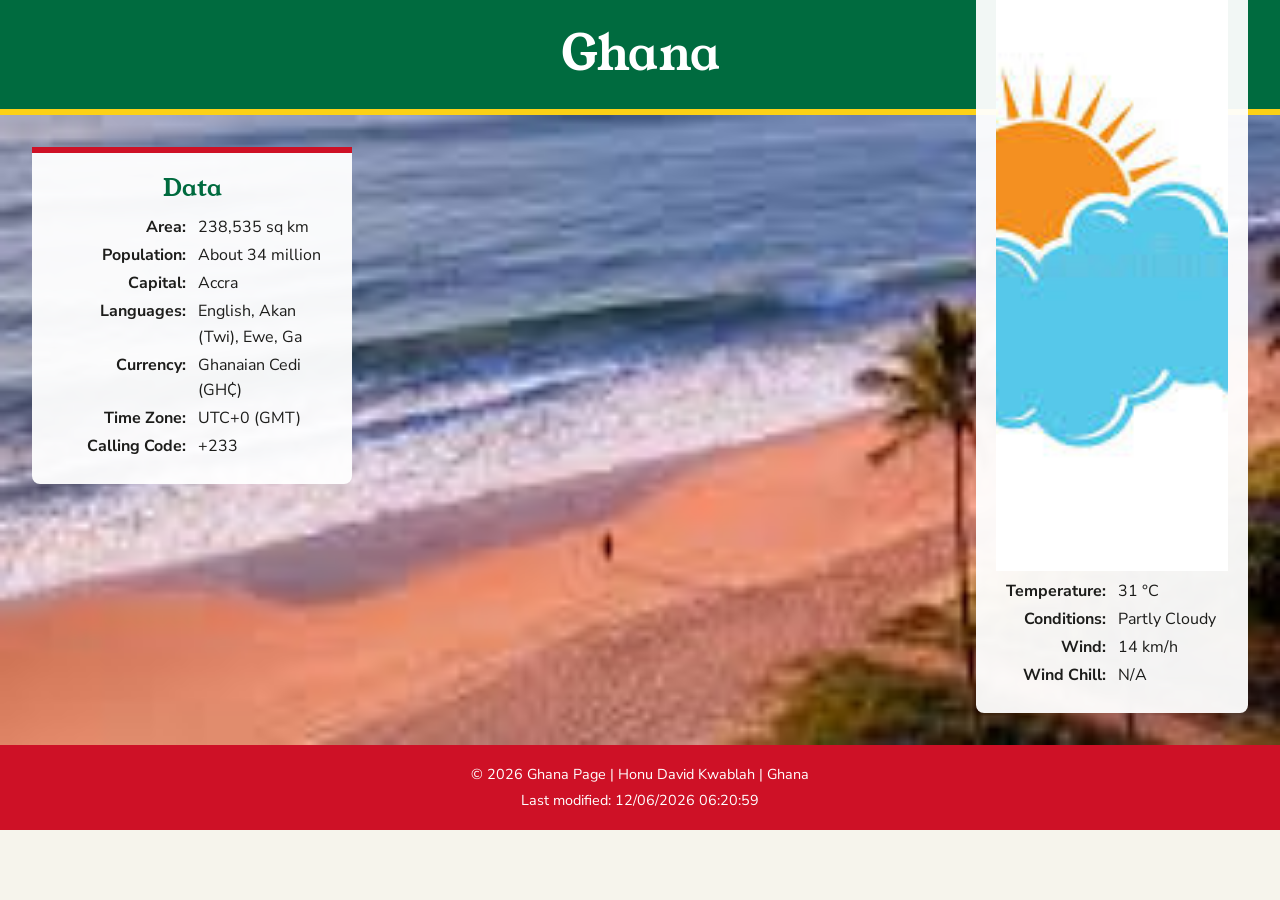
==== place.html @ c09df5af "places to visit" ====
<!DOCTYPE html>
<html lang="en">
<head>
  <meta charset="UTF-8">
  <meta name="viewport" content="width=device-width, initial-scale=1">
  <meta name="description" content="Discover Ghana: facts about its people, places and current weather in Accra.">
  <meta name="author" content="Honu David Kwablah">
  <title>Ghana | Place to Visit</title>
  <link rel="preconnect" href="https://fonts.googleapis.com">
  <link rel="preconnect" href="https://fonts.gstatic.com" crossorigin>
  <link href="https://fonts.googleapis.com/css2?family=Nunito+Sans:wght@400;700&family=Young+Serif&display=swap" rel="stylesheet">
  <link rel="stylesheet" href="styles/place.css">
  <script src="scripts/place.js" defer></script>
</head>
<body>
  <header>
    <h1>Ghana</h1>
  </header>

  <main>
    <section class="hero">
        <img src="images/ghana.jpg" width="600" height="400"
             alt="Coastal view of Ghana with palm trees and golden sand">
     

      <section class="card data">
        <h2>Data</h2>
        <dl>
          <dt>Area:</dt><dd>238,535 sq km</dd>
          <dt>Population:</dt><dd>About 34 million</dd>
          <dt>Capital:</dt><dd>Accra</dd>
          <dt>Languages:</dt><dd>English, Akan (Twi), Ewe, Ga</dd>
          <dt>Currency:</dt><dd>Ghanaian Cedi (GH₵)</dd>
          <dt>Time Zone:</dt><dd>UTC+0 (GMT)</dd>
          <dt>Calling Code:</dt><dd>+233</dd>
        </dl>
      </section>

      <section class="card weather">
        <h2>Weather</h2>
        <img class="weather-icon" src="images/weather.jpg" alt="Partly cloudy" width="48" height="48">
        <dl>
          <dt>Temperature:</dt><dd><span id="temp">31</span> °C</dd>
          <dt>Conditions:</dt><dd>Partly Cloudy</dd>
          <dt>Wind:</dt><dd><span id="wind">14</span> km/h</dd>
          <dt>Wind Chill:</dt><dd id="windchill"></dd>
        </dl>
      </section>
    </section>
  </main>

  <footer>
    <p>&copy; <span id="currentyear"></span> Ghana Page | Honu David Kwablah | Ghana</p>
    <p>Last modified: <span id="lastModified"></span></p>
  </footer>
</body>
---- styles/place.css ----
:root {
  --green: #006b3f;
  --gold: #fcd116;
  --red: #ce1126;
  --ink: #1d1d1b;
  --paper: #f6f4ec;
  --white: #ffffff;
  --font-head: "Young Serif", Georgia, serif;
  --font-body: "Nunito Sans", system-ui, sans-serif;
}

* { box-sizing: border-box; }

body {
  margin: 0;
  font-family: var(--font-body);
  color: var(--ink);
  background: var(--paper);
  line-height: 1.6;
}

h1, h2 { font-family: var(--font-head); font-weight: 400; margin: 0; text-align: center; }

header {
  background: var(--green);
  color: var(--white);
  padding: 1rem;
  border-bottom: 6px solid var(--gold);
}
h1 { font-size: 2.25rem; }

.hero img { display: block; width: 100%; height: auto; }

/* Mobile: Data and Weather stack under the image */
.card {
  background: var(--white);
  padding: 1rem 1.25rem 1.5rem;
  border-bottom: 1px solid #ddd;
}
.weather { border-top: 6px solid var(--gold); }
.weather-icon {width: 48px;
    height:48px;
    display: block;
    margin: 0 auto;
}
.data { border-top: 6px solid var(--red); }

h2 { font-size: 1.5rem; color: var(--green); margin-bottom: .5rem; }

dl {
  display: grid;
  grid-template-columns: 1fr 1fr;
  column-gap: .75rem;
  row-gap: .15rem;
  margin: 0 auto;
  max-width: 22rem;
}
dt { text-align: right; font-weight: 700; }
dd { margin: 0; text-align: left; }

.weather-icon { display: block; margin: 0 auto .5rem; }

footer {
  background: var(--red);
  color: var(--white);
  text-align: center;
  padding: 1rem;
  font-size: .9rem;
}
footer p { margin: .15rem 0; }

/* Wide view: Data left, Weather right, both over the large image */
@media (min-width: 700px) {
  h1 { font-size: 3rem; }

  .hero { position: relative; }
  .hero img { height: 70vh; min-height: 480px; max-height: 700px; object-fit: cover; }

  .card {
    position: absolute;
    border-bottom: 0;
    border-radius: 0 0 8px 8px;
    background: rgba(255, 255, 255, .95);
  }
  .data { top: 2rem; left: 2rem; width: 20rem; }
  .weather { bottom: 2rem; right: 2rem; width: 17rem; }

  .weather-icon { display: none; }
  .weather h2::after { content: " ⛅"; }
}
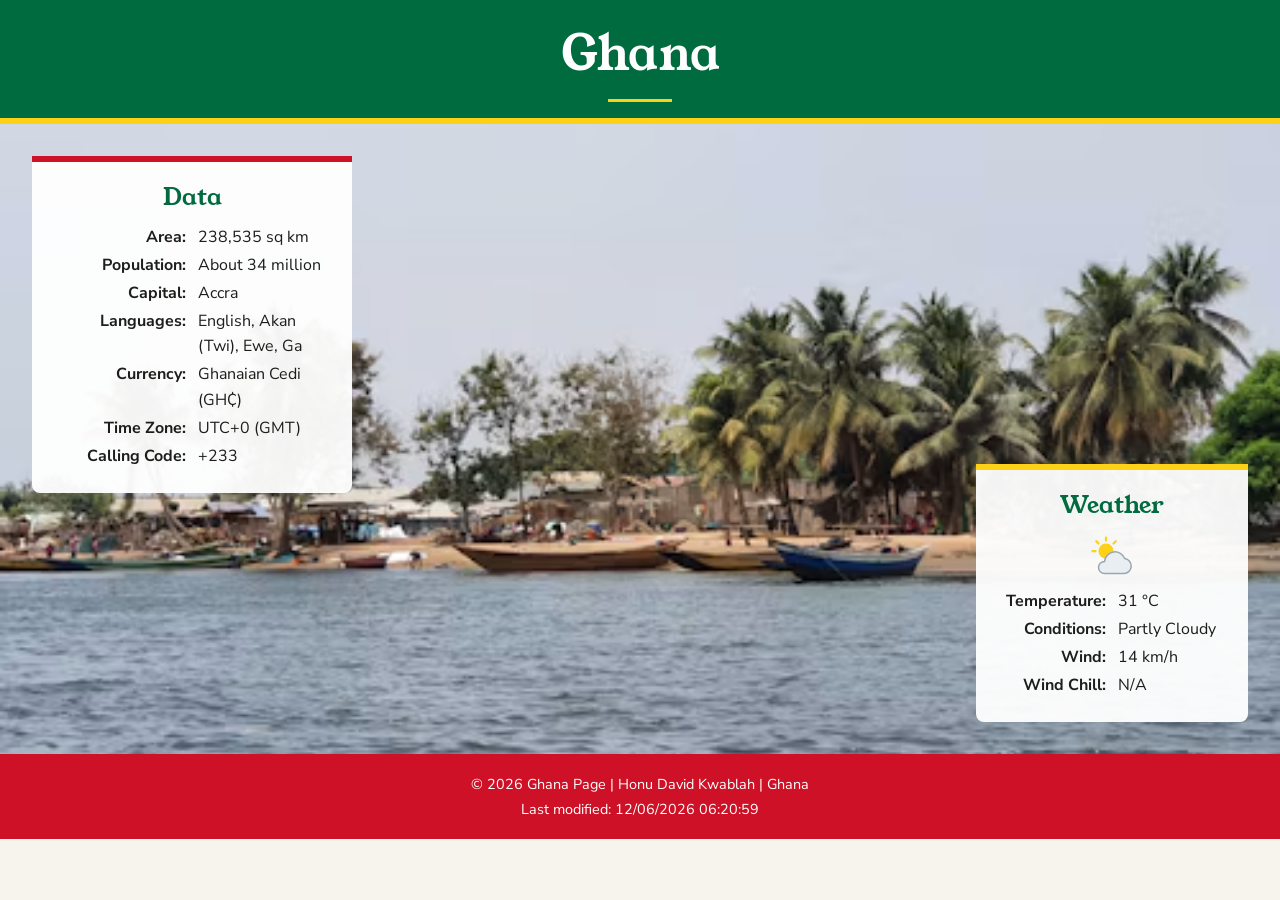
==== commit 9aae4472: "corections done on assignment" ====
--- a/place.html
+++ b/place.html
@@ -2,7 +2,7 @@
 <html lang="en">
 <head>
   <meta charset="UTF-8">
-  <meta name="viewport" content="width=device-width, initial-scale=1">
+  <meta name="viewport" content="width=device-width, initial-scale=1.0">
   <meta name="description" content="Discover Ghana: facts about its people, places and current weather in Accra.">
   <meta name="author" content="Honu David Kwablah">
   <title>Ghana | Place to Visit</title>
@@ -19,9 +19,13 @@
 
   <main>
     <section class="hero">
-        <img src="images/ghana.jpg" width="600" height="400"
+      <picture>
+        <source type="image/webp"
+                srcset="images/ghana-600.webp 600w, images/ghana-1200.webp 1200w"
+                sizes="100vw">
+        <img src="images/ghana_600.webp" width="600" height="400"
              alt="Coastal view of Ghana with palm trees and golden sand">
-     
+      </picture>
 
       <section class="card data">
         <h2>Data</h2>
@@ -38,7 +42,19 @@
 
       <section class="card weather">
         <h2>Weather</h2>
-        <img class="weather-icon" src="images/weather.jpg" alt="Partly cloudy" width="48" height="48">
+        <svg class="weather-icon" xmlns="http://www.w3.org/2000/svg"
+             viewBox="0 0 64 64" width="48" height="48"
+             role="img" aria-label="Partly cloudy">
+          <circle cx="24" cy="24" r="10" fill="#fcd116"/>
+          <g stroke="#fcd116" stroke-width="3" stroke-linecap="round">
+            <line x1="24" y1="6" x2="24" y2="10"/>
+            <line x1="6" y1="24" x2="10" y2="24"/>
+            <line x1="11" y1="11" x2="14" y2="14"/>
+            <line x1="37" y1="11" x2="34" y2="14"/>
+          </g>
+          <path d="M22 54h26a10 10 0 0 0 1-19.9A14 14 0 0 0 22 38a8 8 0 0 0 0 16z"
+                fill="#e8eef2" stroke="#9aa7b0" stroke-width="2"/>
+        </svg>
         <dl>
           <dt>Temperature:</dt><dd><span id="temp">31</span> °C</dd>
           <dt>Conditions:</dt><dd>Partly Cloudy</dd>
@@ -53,4 +69,5 @@
     <p>&copy; <span id="currentyear"></span> Ghana Page | Honu David Kwablah | Ghana</p>
     <p>Last modified: <span id="lastModified"></span></p>
   </footer>
-</body> +</body>
+</html>
--- a/styles/place.css
+++ b/styles/place.css
@@ -5,6 +5,8 @@
   --ink: #1d1d1b;
   --paper: #f6f4ec;
   --white: #ffffff;
+  --white-95: #fffffff2;
+  --line: #dddddd;
   --font-head: "Young Serif", Georgia, serif;
   --font-body: "Nunito Sans", system-ui, sans-serif;
 }
@@ -19,7 +21,14 @@
   line-height: 1.6;
 }
 
-h1, h2 { font-family: var(--font-head); font-weight: 400; margin: 0; text-align: center; }
+h1, h2 {
+  font-family: var(--font-head);
+  font-weight: 400;
+  margin: 0;
+  text-align: center;
+}
+h1 { font-size: 2.25rem; }
+h2 { font-size: 1.5rem; color: var(--green); margin-bottom: .5rem; }
 
 header {
   background: var(--green);
@@ -27,7 +36,16 @@
   padding: 1rem;
   border-bottom: 6px solid var(--gold);
 }
-h1 { font-size: 2.25rem; }
+
+/* Decorative gold underline under the page title */
+header h1::after {
+  content: "";
+  display: block;
+  width: 4rem;
+  height: 3px;
+  margin: .4rem auto 0;
+  background: var(--gold);
+}
 
 .hero img { display: block; width: 100%; height: auto; }
 
@@ -35,17 +53,17 @@
 .card {
   background: var(--white);
   padding: 1rem 1.25rem 1.5rem;
-  border-bottom: 1px solid #ddd;
-}
-.weather { border-top: 6px solid var(--gold); }
-.weather-icon {width: 48px;
-    height:48px;
-    display: block;
-    margin: 0 auto;
+  border-bottom: 1px solid var(--line);
 }
 .data { border-top: 6px solid var(--red); }
+.weather { border-top: 6px solid var(--gold); }
 
-h2 { font-size: 1.5rem; color: var(--green); margin-bottom: .5rem; }
+.weather-icon {
+  display: block;
+  width: 48px;
+  height: 48px;
+  margin: 0 auto .5rem;
+}
 
 dl {
   display: grid;
@@ -57,8 +75,6 @@
 }
 dt { text-align: right; font-weight: 700; }
 dd { margin: 0; text-align: left; }
-
-.weather-icon { display: block; margin: 0 auto .5rem; }
 
 footer {
   background: var(--red);
@@ -80,11 +96,8 @@
     position: absolute;
     border-bottom: 0;
     border-radius: 0 0 8px 8px;
-    background: rgba(255, 255, 255, .95);
+    background: var(--white-95);
   }
   .data { top: 2rem; left: 2rem; width: 20rem; }
   .weather { bottom: 2rem; right: 2rem; width: 17rem; }
-
-  .weather-icon { display: none; }
-  .weather h2::after { content: " ⛅"; }
 }
